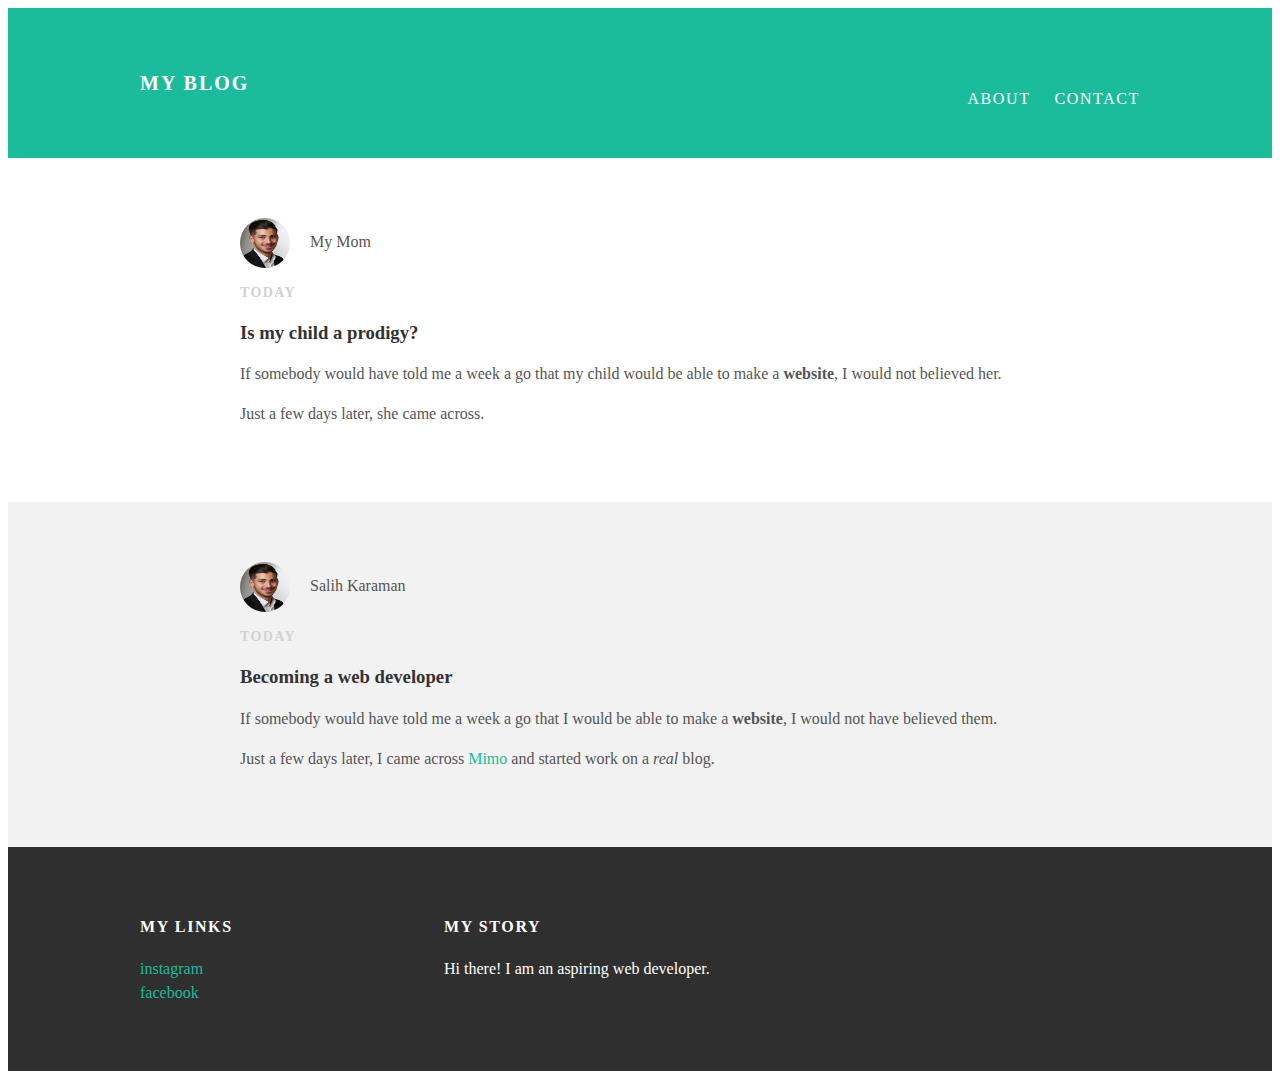
==== index.html @ 203c5a8c "Add files via upload" ====
<!DOCTYPE html>
<html>
<head>
  <title>My blog</title>
  <link rel="stylesheet" type="text/css" href="styles.css">
</head>
<body>

  <div id="header">
    <div class="container">
      <a id="header-title" href="index.html">My Blog</a>
      <ul id="header-nav" class="navbar-links">
        <li><a href="about.html">About</a></li>
        <li><a href="mailto:karaman_salih@hotmail.de">Contact</a></li>
      </ul>
    </div>
  </div>

  <div id="content">
    <div class="post-container">
      <div class="post">
        <div class="post-author">
          <img src="me.png">
          <span>My Mom</span>
        </div>
        <p class="post-date">Today</p>
        <h3 class="post-title">Is my child a prodigy?</h3>
        <div class="post-content">
          <p>If somebody would have told me a week a go that my child would be
          able to make a <strong>website</strong>, I would not believed her.</p>
          <p>Just a few days later, she came across.</p>
        </div>
      </div>
    </div>
    <div class="post-container">
      <div class="post">
        <div class="post-author">
          <img src="me.png">
          <span>Salih Karaman</span>
        </div>
        <p class="post-date">Today</p>
        <h3 class="post-title">Becoming a web developer</h3>
        <div class="post-content">
          <p>If somebody would have told me a week a go that I would be
          able to make a <strong>website</strong>, I would not have believed them.</p>
          <p>Just a few days later, I came across <a href="https://getnimo.com">Mimo</a>
            and started work on a <em>real</em> blog.</p>
        </div>
      </div>
    </div>
  </div>

  <div id="footer">
    <div class="container">
      <div class="column">
        <h4>My Links</h4>
        <p>
        <a href="https://www.instagram.com/salihokan/">instagram</a>
        <br>
        <a href="https://www.facebook.com/SaLiHx1996">facebook</a>
      </p>
      </div>
      <div class="column">
        <h4>My Story</h4>
        <p>Hi there! I am an aspiring web developer.</p>
      </div>
    </div>
  </div>
</body>
</html>
---- styles.css ----
@import url(http://fonts.googleapis.com/css?family=Montserrat:400,700);

body {
  color: #555;
  margin: 0
  font-family: 'Montserrat', sans-serif;
}

#header {
  background-color: #1abc9c;
  height: 150px;
  line-height: 150px;
}

#header a {
  color: white;
  text-decoration: none;
  text-transform: uppercase;
  letter-spacing: 0.1em;
}

#header a:hover {
  color: #222;
}

#header-title {
  display: block;
  float: left;
  font-size: 20px;
  font-weight: bold;
}

#header-nav {
  display: block;
  float:right;
}

#header-nav li {
  display: inline;
  padding-left: 20px;
  margin-top: 0;
}

.container {
  max-width: 1000px;
  margin:0 auto;
}

.post, .about {
  max-width: 800px;
  margin: 0 auto;
  padding: 60px 0;
}

.post-author img {
  width: 50px;
  height: 50px;
  vertical-align: middle;
}

.post-author span {
  margin-left: 16px;
}

.post-date {
  color: #D2D2D2;
  font-size: 14px;
  font-weight: bold;
  text-transform: uppercase;
  letter-spacing: 0.1em;
}

h1, h2, h3, h4 {
  color: #333;
}

p {
  line-height: 1.5;
}

#footer {
  background-color: #2f2f2f;
  padding: 50px 0;
}

.column {
  min-width: 300px;
  display: inline-block;
  vertical-align: top;
}

#footer h4 {
  color: white;
  text-transform: uppercase;
  letter-spacing: 0.1em;
}

#footer p {
  color: white;
}

a {
  color: #1abc9c;
  text-decoration: none;
}

a:hover {
  color: #F6A623;
}

.about {
  text-align: center;
}
.post-author img, .about-author img {
  border-radius: 50%;
}

.post-container:nth-child(even) {
  background-color: #f2f2f2;
}
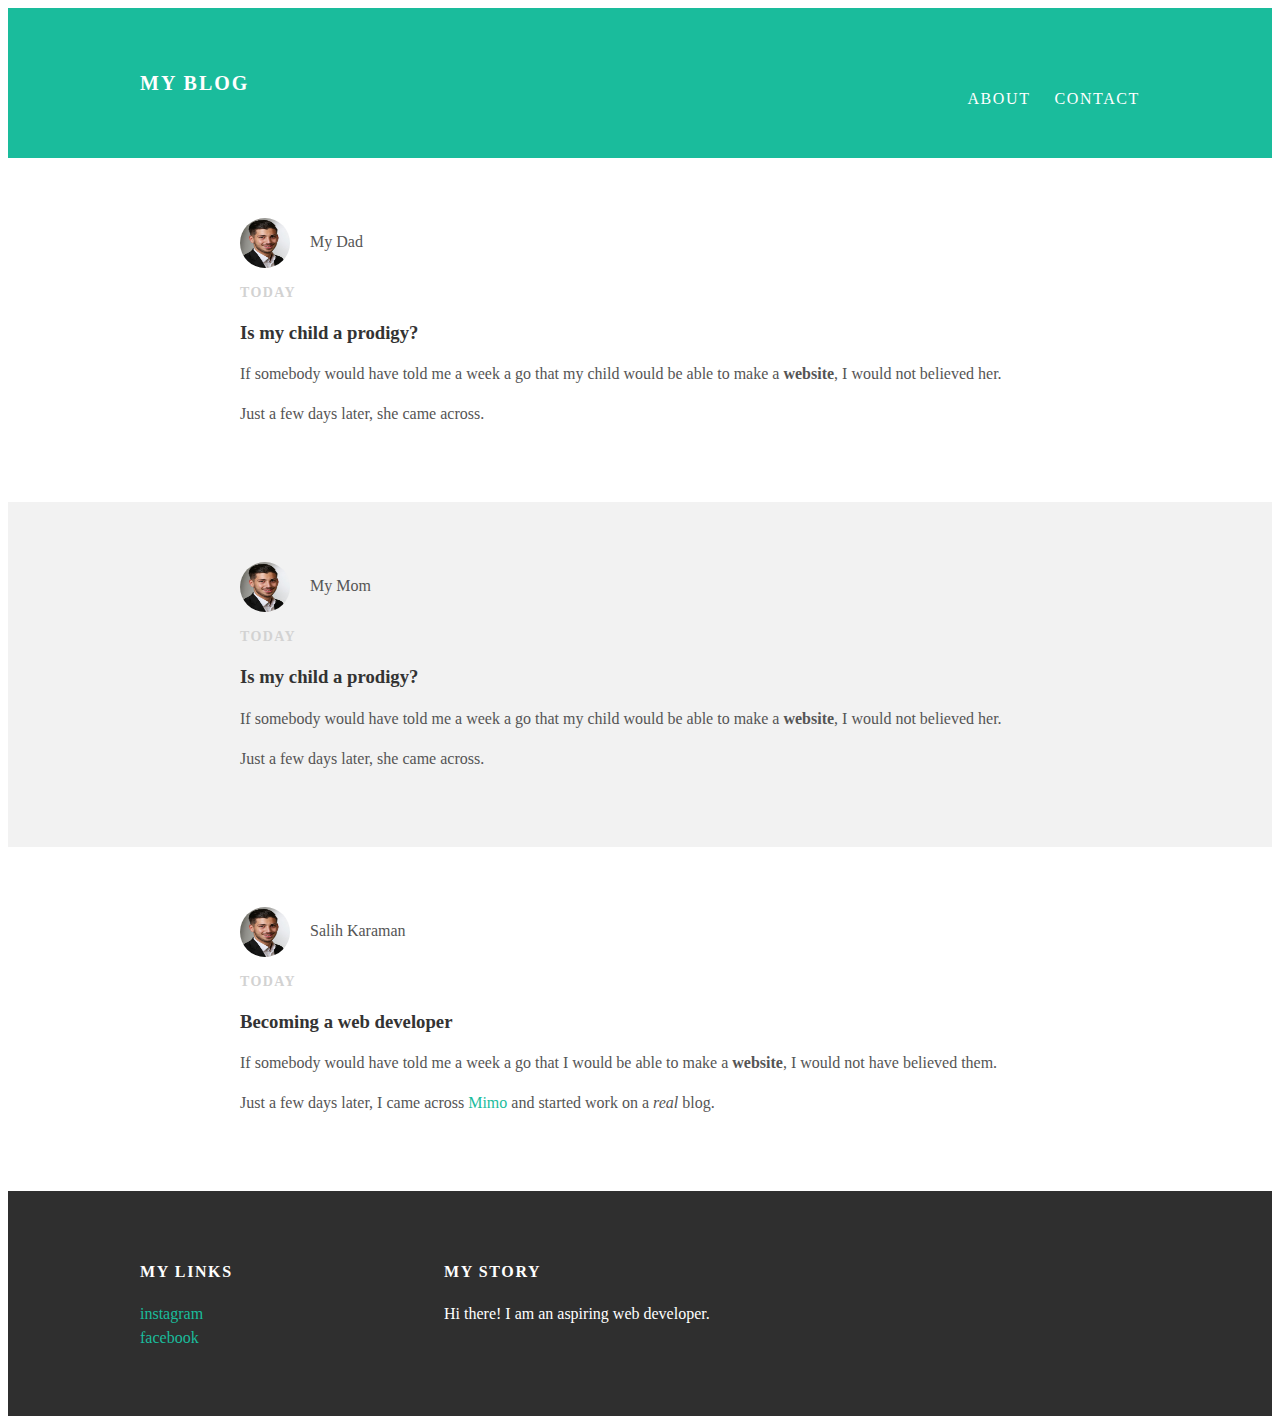
==== commit e807450a: "Update index.html" ====
--- a/index.html
+++ b/index.html
@@ -17,6 +17,21 @@
   </div>
 
   <div id="content">
+    <div class="post-container">
+      <div class="post">
+        <div class="post-author">
+          <img src="me.png">
+          <span>My Dad</span>
+        </div>
+        <p class="post-date">Today</p>
+        <h3 class="post-title">Is my child a prodigy?</h3>
+        <div class="post-content">
+          <p>If somebody would have told me a week a go that my child would be
+          able to make a <strong>website</strong>, I would not believed her.</p>
+          <p>Just a few days later, she came across.</p>
+        </div>
+      </div>
+    </div>
     <div class="post-container">
       <div class="post">
         <div class="post-author">
